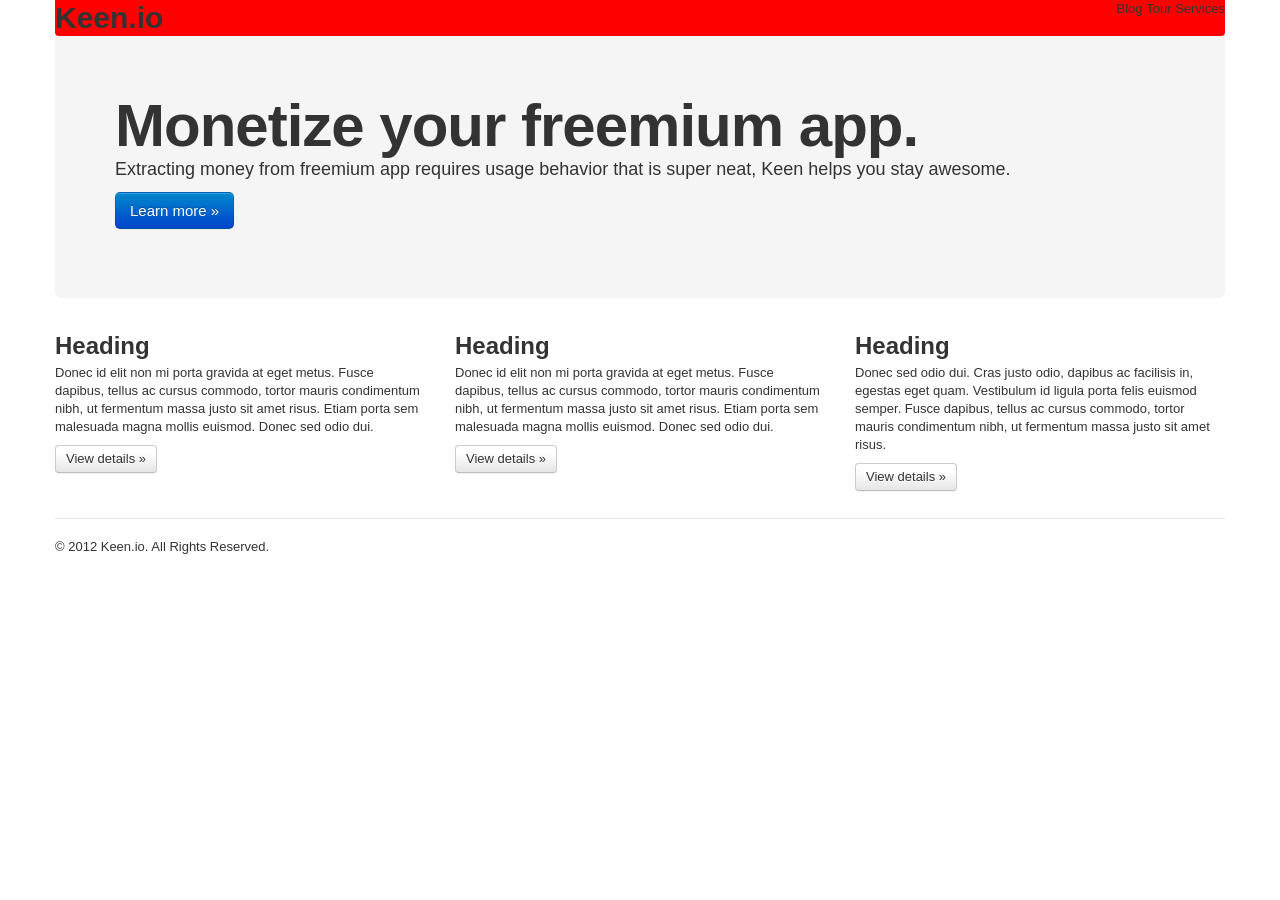
==== index.html @ 23f42e96 "initial" ====
<!DOCTYPE html>
<html lang="en">
  <head>
    <meta charset="utf-8">
    <title>Keen.io</title>
    <meta name="description" content="Keen insights. DATA!">
    <meta name="author" content="Keen Team">

    <!-- Le HTML5 shim, for IE6-8 support of HTML elements -->
    <!--[if lt IE 9]>
      <script src="http://html5shim.googlecode.com/svn/trunk/html5.js"></script>
    <![endif]-->

    <!-- Le styles -->
    <link href="css/bootstrap.css" rel="stylesheet">
    <link href="css/bootstrap-responsive.css" rel="stylesheet">
    <link href="css/style.css" rel="stylesheet">

    <!-- Le fav and touch icons -->
    <link rel="shortcut icon" href="images/favicon.ico">
    <link rel="apple-touch-icon" href="images/apple-touch-icon.png">
    <link rel="apple-touch-icon" sizes="72x72" href="images/apple-touch-icon-72x72.png">
    <link rel="apple-touch-icon" sizes="114x114" href="images/apple-touch-icon-114x114.png">
  </head>

  <body>

   <div class="container">
    <header>
      <nav class="pull-right">
        <ul>
          <li>Blog</li>
          <li>Tour</li>
          <li>Services</li>
        </ul>
      </nav>
      <h1 >Keen.io</h1>

      <div class="clearfix">
    </header>
  </div>

    <div class="container">

      <!-- Main hero unit for a primary marketing message or call to action -->
      <div class="hero-unit">
        <h1>Monetize your freemium app.</h1>
        <p>Extracting money from freemium app requires usage behavior that is super neat, Keen helps you stay awesome.</p>
        <p><a class="btn btn-primary btn-large">Learn more &raquo;</a></p>
      </div>

      <!-- Example row of columns -->
      <div class="row">
        <div class="span4">
          <h2>Heading</h2>
           <p>Donec id elit non mi porta gravida at eget metus. Fusce dapibus, tellus ac cursus commodo, tortor mauris condimentum nibh, ut fermentum massa justo sit amet risus. Etiam porta sem malesuada magna mollis euismod. Donec sed odio dui. </p>
          <p><a class="btn" href="#">View details &raquo;</a></p>
        </div>
        <div class="span4">
          <h2>Heading</h2>
           <p>Donec id elit non mi porta gravida at eget metus. Fusce dapibus, tellus ac cursus commodo, tortor mauris condimentum nibh, ut fermentum massa justo sit amet risus. Etiam porta sem malesuada magna mollis euismod. Donec sed odio dui. </p>
          <p><a class="btn" href="#">View details &raquo;</a></p>
       </div>
        <div class="span4">
          <h2>Heading</h2>
          <p>Donec sed odio dui. Cras justo odio, dapibus ac facilisis in, egestas eget quam. Vestibulum id ligula porta felis euismod semper. Fusce dapibus, tellus ac cursus commodo, tortor mauris condimentum nibh, ut fermentum massa justo sit amet risus.</p>
          <p><a class="btn" href="#">View details &raquo;</a></p>
        </div>
      </div>

      <hr>

      <footer>
        <p>&copy; 2012 Keen.io. All Rights Reserved.</p>
      </footer>

    </div> <!-- /container -->

    <!-- Le javascript
    ================================================== -->
    <!-- Placed at the end of the document so the pages load faster -->
    <script src="../assets/js/jquery.js"></script>
    <script src="../assets/js/bootstrap-transition.js"></script>
    <script src="../assets/js/bootstrap-alert.js"></script>
    <script src="../assets/js/bootstrap-modal.js"></script>
    <script src="../assets/js/bootstrap-dropdown.js"></script>
    <script src="../assets/js/bootstrap-scrollspy.js"></script>
    <script src="../assets/js/bootstrap-tab.js"></script>
    <script src="../assets/js/bootstrap-tooltip.js"></script>
    <script src="../assets/js/bootstrap-popover.js"></script>
    <script src="../assets/js/bootstrap-button.js"></script>
    <script src="../assets/js/bootstrap-collapse.js"></script>
    <script src="../assets/js/bootstrap-carousel.js"></script>
    <script src="../assets/js/bootstrap-typeahead.js"></script>

  </body>
</html>
---- css/style.css ----
header {
  background:red;
  -webkit-border-radius: 0 0 4px 4px;
     -moz-border-radius: 0 0 4px 4px;
          border-radius: 0 0 4px 4px;
}

header ul li {
  display:inline;
  list-style-type:none;
}
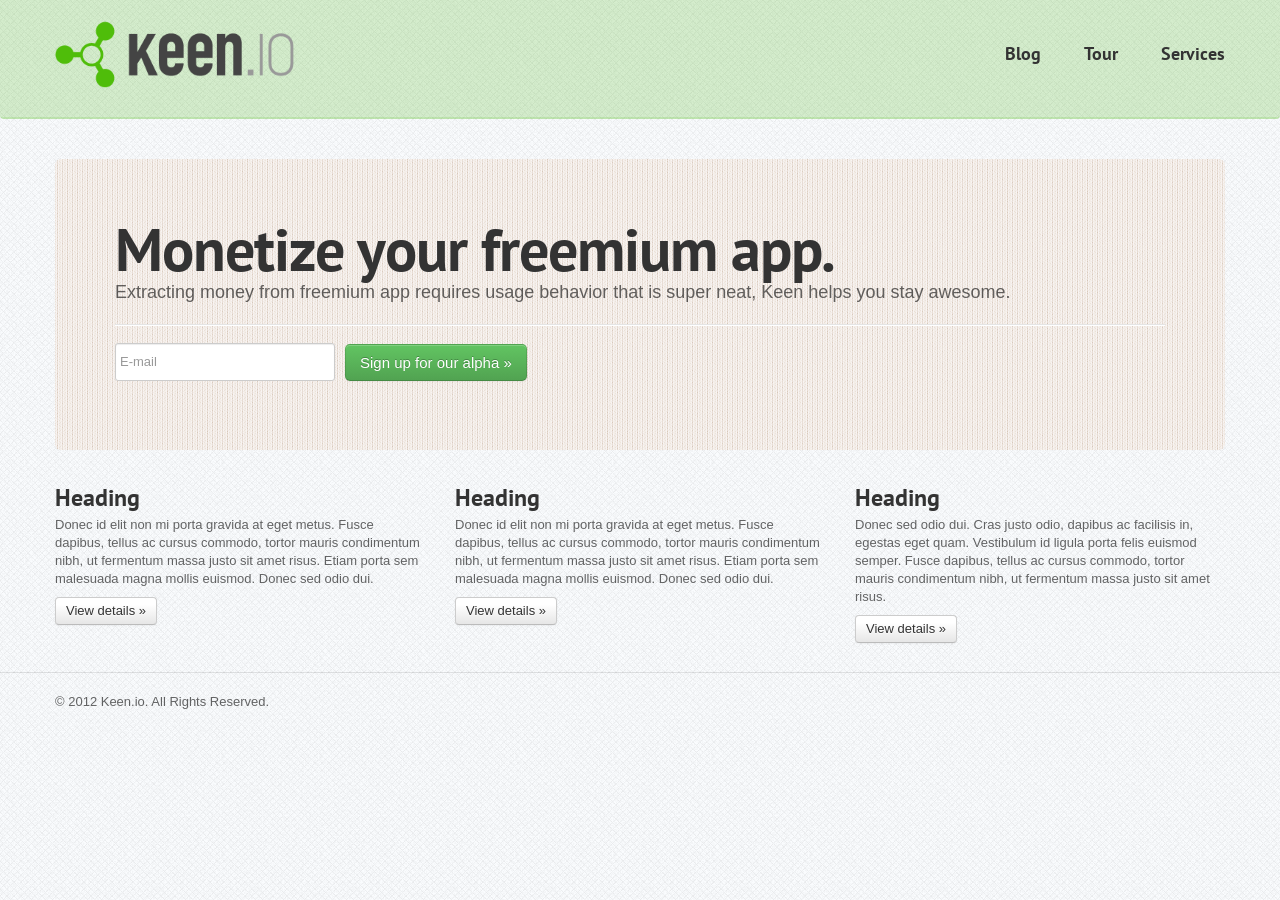
==== commit 64c673c3: "you got wood" ====
--- a/index.html
+++ b/index.html
@@ -14,6 +14,7 @@
     <!-- Le styles -->
     <link href="css/bootstrap.css" rel="stylesheet">
     <link href="css/bootstrap-responsive.css" rel="stylesheet">
+    <link href='http://fonts.googleapis.com/css?family=PT+Sans:400,700' rel='stylesheet' type='text/css'>
     <link href="css/style.css" rel="stylesheet">
 
     <!-- Le fav and touch icons -->
@@ -24,21 +25,20 @@
   </head>
 
   <body>
+   
+    <header>
+      <div class="container">
+        <nav class="pull-right">
+          <ul>
+            <li><a href="#">Blog</a></li>
+            <li><a href="#">Tour</a></li>
+            <li><a href="#">Services</a></li>
+          </ul>
+        </nav>
+       <img src="img/keen_logo.png" alt="Keen.io">
 
-   <div class="container">
-    <header>
-      <nav class="pull-right">
-        <ul>
-          <li>Blog</li>
-          <li>Tour</li>
-          <li>Services</li>
-        </ul>
-      </nav>
-      <h1 >Keen.io</h1>
-
-      <div class="clearfix">
+      </div>
     </header>
-  </div>
 
     <div class="container">
 
@@ -46,7 +46,11 @@
       <div class="hero-unit">
         <h1>Monetize your freemium app.</h1>
         <p>Extracting money from freemium app requires usage behavior that is super neat, Keen helps you stay awesome.</p>
-        <p><a class="btn btn-primary btn-large">Learn more &raquo;</a></p>
+        
+        <hr />
+        <p>
+          <input type="text" placeholder="E-mail" /><a class="btn btn-success btn-large">Sign up for our alpha &raquo;</a>
+        </p>
       </div>
 
       <!-- Example row of columns -->
@@ -67,14 +71,14 @@
           <p><a class="btn" href="#">View details &raquo;</a></p>
         </div>
       </div>
-
-      <hr>
-
-      <footer>
+    <!-- /container -->
+    </div> 
+    
+    <footer>
+      <div class="container">
         <p>&copy; 2012 Keen.io. All Rights Reserved.</p>
-      </footer>
-
-    </div> <!-- /container -->
+      </div>
+    </footer>
 
     <!-- Le javascript
     ================================================== -->
--- a/css/style.css
+++ b/css/style.css
@@ -1,5 +1,12 @@
+body {
+  font-family: 'PT Sans', sans-serif;
+  background: url("../img/background.png") repeat;
+}
+
 header {
-  background:red;
+  background:rgba(67,180,12,.2);
+  border-bottom:2px solid rgba(67,180,12,.15);
+  padding:20px;
   -webkit-border-radius: 0 0 4px 4px;
      -moz-border-radius: 0 0 4px 4px;
           border-radius: 0 0 4px 4px;
@@ -8,4 +15,44 @@
 header ul li {
   display:inline;
   list-style-type:none;
+  line-height:68px;
+  margin-left:40px;
+  font-size:18px;
+  font-weight:bold;
+}
+
+header ul li a {
+  color:#333;
+}
+
+header ul li a:hover {
+  border-bottom:2px solid;
+  text-decoration:none;
+  opacity:.6;
+  color:#333;
+}
+
+header img {
+  width:240px;
+}
+
+.hero-unit input {
+  height:28px;
+  margin: -3px 10px 0   0;
+}
+
+.hero-unit {
+  margin-top:40px;
+  background: url("../img/hero.png") repeat;
+}
+
+footer {
+  margin-top:20px;
+  padding-top:20px;
+  border-top:1px solid rgba(0,0,0,.1);
+  
+}
+
+p {
+  color:rgba(0,0,0,.6);
 }
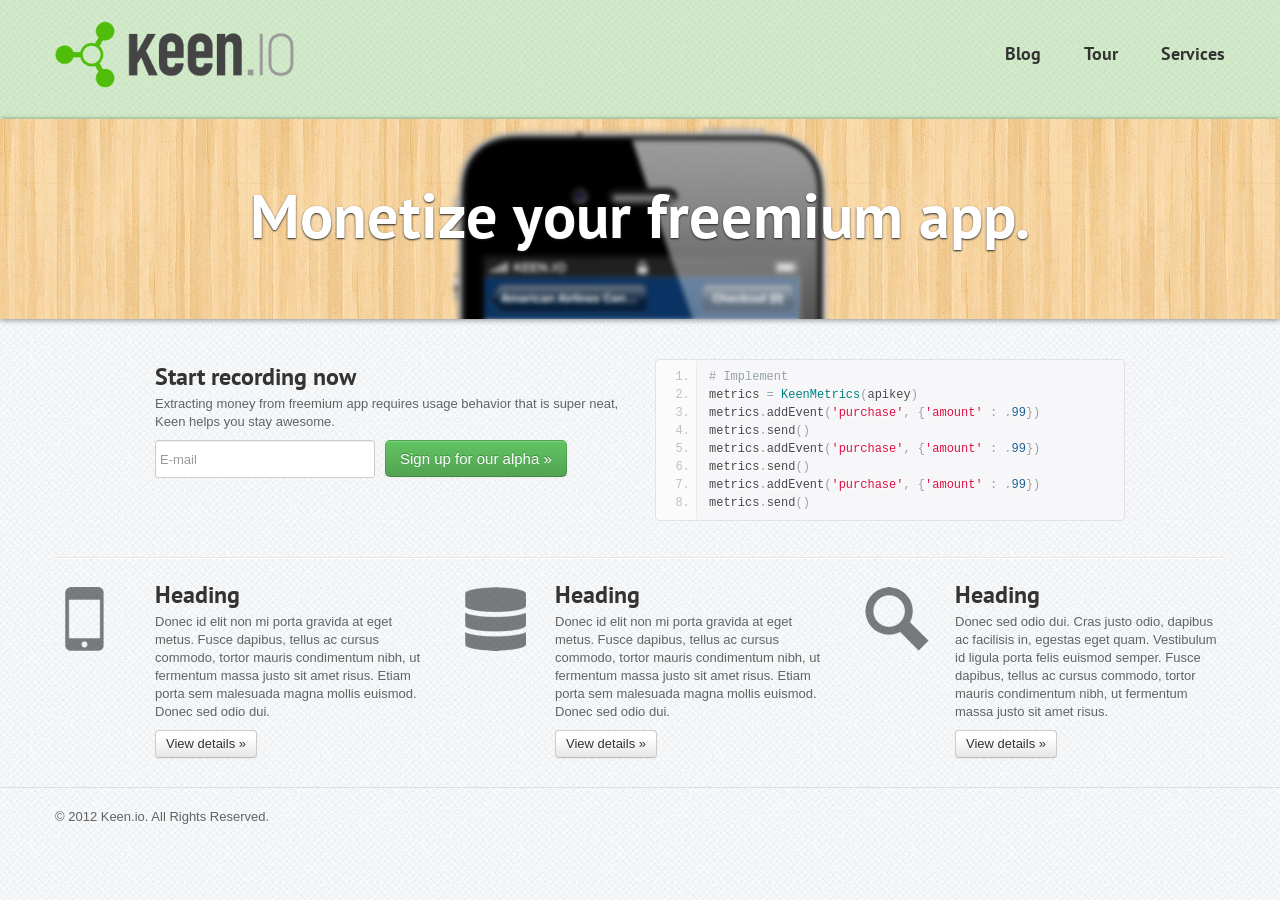
==== commit 730324af: "new update" ====
--- a/index.html
+++ b/index.html
@@ -10,10 +10,12 @@
     <!--[if lt IE 9]>
       <script src="http://html5shim.googlecode.com/svn/trunk/html5.js"></script>
     <![endif]-->
+    
 
     <!-- Le styles -->
     <link href="css/bootstrap.css" rel="stylesheet">
     <link href="css/bootstrap-responsive.css" rel="stylesheet">
+    <link href="js/google-code-prettify/prettify.css" rel="stylesheet">
     <link href='http://fonts.googleapis.com/css?family=PT+Sans:400,700' rel='stylesheet' type='text/css'>
     <link href="css/style.css" rel="stylesheet">
 
@@ -24,7 +26,7 @@
     <link rel="apple-touch-icon" sizes="114x114" href="images/apple-touch-icon-114x114.png">
   </head>
 
-  <body>
+  <body onload="prettyPrint()">
    
     <header>
       <div class="container">
@@ -40,32 +42,61 @@
       </div>
     </header>
 
-    <div class="container">
+    <div class="hero">
+      <div class="container">
 
       <!-- Main hero unit for a primary marketing message or call to action -->
-      <div class="hero-unit">
-        <h1>Monetize your freemium app.</h1>
-        <p>Extracting money from freemium app requires usage behavior that is super neat, Keen helps you stay awesome.</p>
-        
-        <hr />
-        <p>
-          <input type="text" placeholder="E-mail" /><a class="btn btn-success btn-large">Sign up for our alpha &raquo;</a>
-        </p>
+        <div class="row">
+          <div class="span12">
+            <h1>Monetize your freemium app.</h1>  
+          </div>
+        </div>
       </div>
+    </div>
+    
+    <div class="container">
+        <div class="row">
+          <div class="span5 offset1 cta">
+            <h2>Start recording now</h2>
+            <p>Extracting money from freemium app requires usage behavior that is super neat, Keen helps you stay awesome.</p>  
+            <p>
+              <input type="text" placeholder="E-mail" /><a class="btn btn-success btn-large">Sign up for our alpha &raquo;</a>
+            </p>
+          </div>
+          <div class="span5">
+            
+            <pre class="prettyprint linenums lang-py"># Implement
+metrics = KeenMetrics(apikey)
+metrics.addEvent('purchase', {'amount' : .99})
+metrics.send()
+metrics.addEvent('purchase', {'amount' : .99})
+metrics.send()
+metrics.addEvent('purchase', {'amount' : .99})
+metrics.send()</pre>
+          </div>
 
+        </div>
+      
+      <hr />
+      
       <!-- Example row of columns -->
-      <div class="row">
-        <div class="span4">
+      <div class="row supplement">
+        <div class="span1"><img src="img/phone.png"></div>
+        <div class="span3">
           <h2>Heading</h2>
            <p>Donec id elit non mi porta gravida at eget metus. Fusce dapibus, tellus ac cursus commodo, tortor mauris condimentum nibh, ut fermentum massa justo sit amet risus. Etiam porta sem malesuada magna mollis euismod. Donec sed odio dui. </p>
           <p><a class="btn" href="#">View details &raquo;</a></p>
         </div>
-        <div class="span4">
+        
+        <div class="span1"><img src="img/database.png"></div>
+        <div class="span3">
           <h2>Heading</h2>
            <p>Donec id elit non mi porta gravida at eget metus. Fusce dapibus, tellus ac cursus commodo, tortor mauris condimentum nibh, ut fermentum massa justo sit amet risus. Etiam porta sem malesuada magna mollis euismod. Donec sed odio dui. </p>
           <p><a class="btn" href="#">View details &raquo;</a></p>
        </div>
-        <div class="span4">
+        
+        <div class="span1"><img src="img/search.png"></div>
+        <div class="span3">
           <h2>Heading</h2>
           <p>Donec sed odio dui. Cras justo odio, dapibus ac facilisis in, egestas eget quam. Vestibulum id ligula porta felis euismod semper. Fusce dapibus, tellus ac cursus commodo, tortor mauris condimentum nibh, ut fermentum massa justo sit amet risus.</p>
           <p><a class="btn" href="#">View details &raquo;</a></p>
@@ -83,19 +114,11 @@
     <!-- Le javascript
     ================================================== -->
     <!-- Placed at the end of the document so the pages load faster -->
-    <script src="../assets/js/jquery.js"></script>
-    <script src="../assets/js/bootstrap-transition.js"></script>
-    <script src="../assets/js/bootstrap-alert.js"></script>
-    <script src="../assets/js/bootstrap-modal.js"></script>
-    <script src="../assets/js/bootstrap-dropdown.js"></script>
-    <script src="../assets/js/bootstrap-scrollspy.js"></script>
-    <script src="../assets/js/bootstrap-tab.js"></script>
-    <script src="../assets/js/bootstrap-tooltip.js"></script>
-    <script src="../assets/js/bootstrap-popover.js"></script>
-    <script src="../assets/js/bootstrap-button.js"></script>
-    <script src="../assets/js/bootstrap-collapse.js"></script>
-    <script src="../assets/js/bootstrap-carousel.js"></script>
-    <script src="../assets/js/bootstrap-typeahead.js"></script>
+    <!-- Grab Google CDN's jQuery, with a protocol relative URL; fall back to local if offline -->
+      <script src="//ajax.googleapis.com/ajax/libs/jquery/1.7.1/jquery.min.js"></script>
+      <script>window.jQuery || document.write('<script src="js/jquery.js"><\/script>')</script>
+    <script src="js/google-code-prettify/prettify.js"></script>
+
 
   </body>
 </html>
--- a/js/google-code-prettify/prettify.css
+++ b/js/google-code-prettify/prettify.css
@@ -0,0 +1,30 @@
+.com { color: #93a1a1; }
+.lit { color: #195f91; }
+.pun, .opn, .clo { color: #93a1a1; }
+.fun { color: #dc322f; }
+.str, .atv { color: #D14; }
+.kwd, .linenums .tag { color: #1e347b; }
+.typ, .atn, .dec, .var { color: teal; }
+.pln { color: #48484c; }
+
+.prettyprint {
+  padding: 8px;
+  background-color: #f7f7f9;
+  border: 1px solid #e1e1e8;
+}
+.prettyprint.linenums {
+  -webkit-box-shadow: inset 40px 0 0 #fbfbfc, inset 41px 0 0 #ececf0;
+     -moz-box-shadow: inset 40px 0 0 #fbfbfc, inset 41px 0 0 #ececf0;
+          box-shadow: inset 40px 0 0 #fbfbfc, inset 41px 0 0 #ececf0;
+}
+
+/* Specify class=linenums on a pre to get line numbering */
+ol.linenums {
+  margin: 0 0 0 33px; /* IE indents via margin-left */
+} 
+ol.linenums li {
+  padding-left: 12px;
+  color: #bebec5;
+  line-height: 18px;
+  text-shadow: 0 1px 0 #fff;
+}
--- a/css/style.css
+++ b/css/style.css
@@ -36,14 +36,9 @@
   width:240px;
 }
 
-.hero-unit input {
+.cta input {
   height:28px;
   margin: -3px 10px 0   0;
-}
-
-.hero-unit {
-  margin-top:40px;
-  background: url("../img/hero.png") repeat;
 }
 
 footer {
@@ -55,4 +50,30 @@
 
 p {
   color:rgba(0,0,0,.6);
+}
+
+.hero {
+  background: url("../img/wood_pattern.png") repeat;
+  box-shadow: 0 1px 6px #888;
+  margin-bottom:40px;
+}
+
+.hero .container {
+  background: url("../img/iphone.png") no-repeat;
+  background-position: top center;
+  min-height:200px;
+  
+}
+.hero h1 {
+  text-align:center;
+  margin-top:60px;
+  color:#fff;
+  text-shadow: 0 1px 2px #222;
+  font-size:62px;
+  line-height:72px;
+}
+
+.supplement img {
+  margin:10px;
+  opacity:.5;
 }
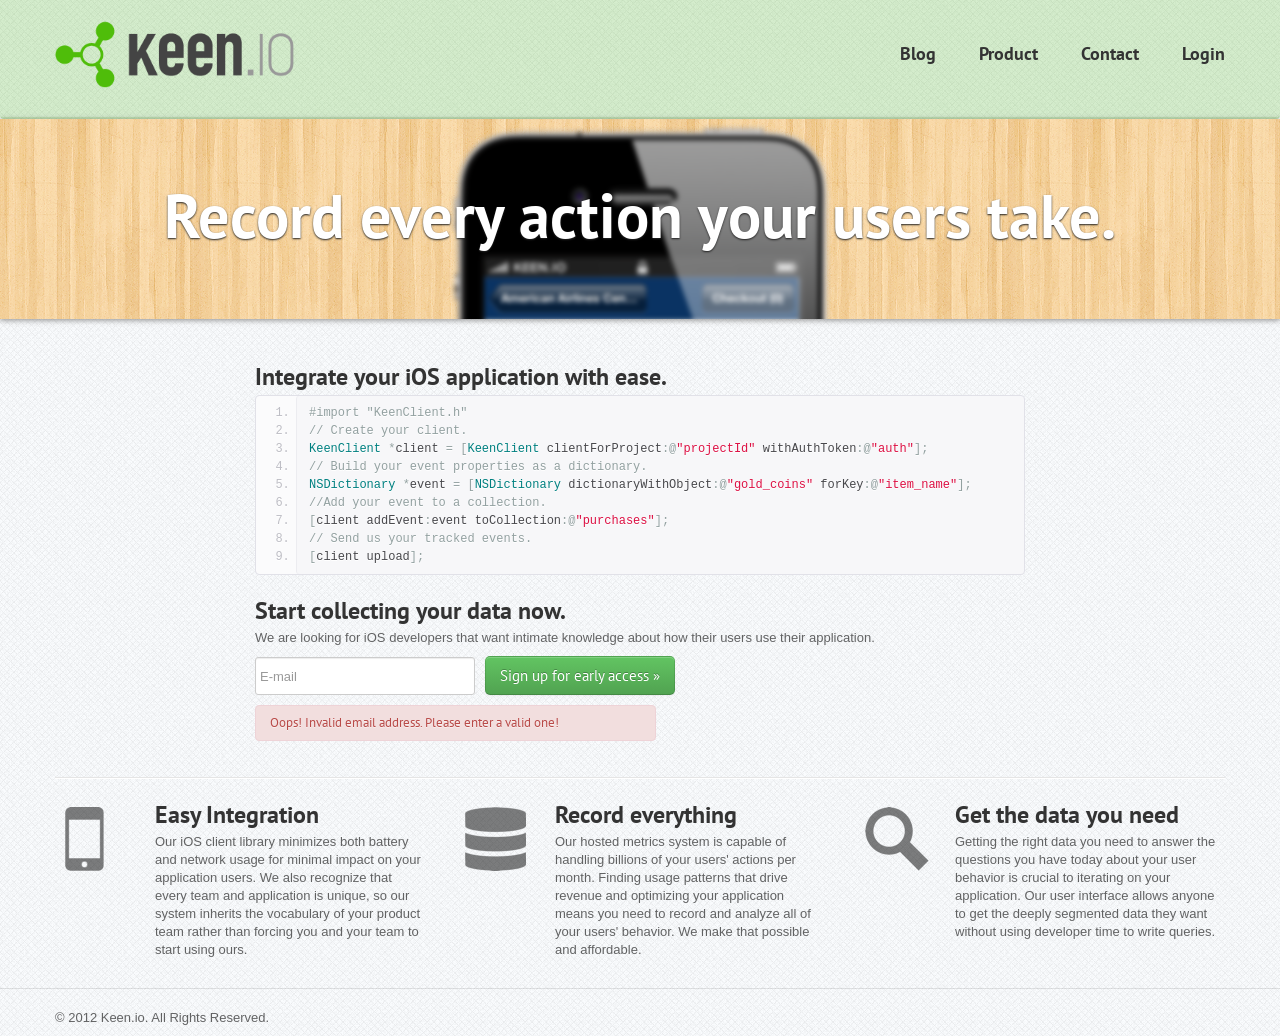
==== commit d7cae0e5: "Updated" ====
--- a/index.html
+++ b/index.html
@@ -1,124 +1,131 @@
 <!DOCTYPE html>
 <html lang="en">
-  <head>
-    <meta charset="utf-8">
-    <title>Keen.io</title>
-    <meta name="description" content="Keen insights. DATA!">
-    <meta name="author" content="Keen Team">
+    <head>
+        <meta charset="utf-8">
+        <title>keen.io - record everything</title>
+        <meta name="description" content="mobile metrics analytics social gaming keen">
+        <meta name="author" content="Keen Labs, Inc.">
 
-    <!-- Le HTML5 shim, for IE6-8 support of HTML elements -->
-    <!--[if lt IE 9]>
-      <script src="http://html5shim.googlecode.com/svn/trunk/html5.js"></script>
-    <![endif]-->
+        <!-- Le HTML5 shim, for IE6-8 support of HTML elements -->
+        <!--[if lt IE 9]>
+        <script src="http://html5shim.googlecode.com/svn/trunk/html5.js"></script>
+        <![endif]-->
+
+        <!-- Le styles -->
+        <link href="css/bootstrap.css" rel="stylesheet">
+        <link href="css/bootstrap-responsive.css" rel="stylesheet">
+        <link href='http://fonts.googleapis.com/css?family=PT+Sans:400,700' rel='stylesheet' type='text/css'>
+        <link href="css/site-style.css" rel="stylesheet">
+        <link href="js/google-code-prettify/prettify.css" rel="stylesheet">
+
+        <!-- Le fav and touch icons -->
+        <link rel="shortcut icon" href="/static/images/favicon.ico">
+        <link rel="apple-touch-icon" href="/static/images/apple-touch-icon.png">
+        <link rel="apple-touch-icon" sizes="72x72" href="/static/images/apple-touch-icon-72x72.png">
+        <link rel="apple-touch-icon" sizes="114x114" href="/static/images/apple-touch-icon-114x114.png">
+    </head>
+
+    <body onload="prettyPrint()">
+
+        <header>
+            <div class="container">
+                <nav class="pull-right">
+                    <ul>
+                        <li><a href="http://blog.keen.io">Blog</a></li>
+                        <li><a href="/static/pdf/Keen_Product_Overview.pdf">Product</a></li>
+                        <!-- li><a href="#">Services</a></li -->
+                        <li><a href="mailto:team@keen.io">Contact</a></li>
+                        <li><a href="{{ url_for('.show_login') }}">Login</a></li>
+                    </ul>
+                </nav>
+                <img src="img/keen_logo.png" alt="Keen.io">
+            </div>
+        </header>
+
+        <div class="hero">
+            <div class="container">
+                <!-- Main hero unit for a primary marketing message or call to action -->
+                <div class="row">
+                    <div class="span12">
+                      <h1>Record every action your users take.</h1>
+                    </div>
+                </div>
+            </div>
+        </div>
     
+        <div class="container">
+            <div class="row">
+                <div class="span8 offset2">
+                    <h2>Integrate your iOS application with ease.</h2>
+                    <pre class="prettyprint linenums lang-cpp">
+#import "KeenClient.h"
+// Create your client.
+KeenClient *client = [KeenClient clientForProject:@"projectId" withAuthToken:@"auth"];
+// Build your event properties as a dictionary.
+NSDictionary *event = [NSDictionary dictionaryWithObject:@"gold_coins" forKey:@"item_name"];
+//Add your event to a collection.
+[client addEvent:event toCollection:@"purchases"];
+// Send us your tracked events.
+[client upload];</pre>
+                </div>
+            </div>
+            <div class="row">
+                <div class="span8 offset2 cta">
+                    <h2>Start collecting your data now.</h2>
+                    <p>We are looking for iOS developers that want intimate knowledge about how their users use their application.</p>
+                    <form action="/signup" method=post id="signup_form">
+                        <input type="text" placeholder="E-mail" id="email" name="email"/><a class="btn btn-success btn-large" onclick="$('#signup_form').submit()">Sign up for early access &raquo;</a>
+                        <div class="alert alert-error" style="margin-top:10px; width:350px;">Oops!  Invalid email address.  Please enter a valid one!</div>
+                    </form>
+                </div>
+            </div>
 
-    <!-- Le styles -->
-    <link href="css/bootstrap.css" rel="stylesheet">
-    <link href="css/bootstrap-responsive.css" rel="stylesheet">
-    <link href="js/google-code-prettify/prettify.css" rel="stylesheet">
-    <link href='http://fonts.googleapis.com/css?family=PT+Sans:400,700' rel='stylesheet' type='text/css'>
-    <link href="css/style.css" rel="stylesheet">
+            <hr />
 
-    <!-- Le fav and touch icons -->
-    <link rel="shortcut icon" href="images/favicon.ico">
-    <link rel="apple-touch-icon" href="images/apple-touch-icon.png">
-    <link rel="apple-touch-icon" sizes="72x72" href="images/apple-touch-icon-72x72.png">
-    <link rel="apple-touch-icon" sizes="114x114" href="images/apple-touch-icon-114x114.png">
-  </head>
+            <!-- Example row of columns -->
+            <div class="row supplement">
+                <div class="span1"><img src="img/phone.png"></div>
+                <div class="span3">
+                    <h2>Easy Integration</h2>
+                    <p>Our iOS client library minimizes both battery and network usage for minimal impact on your
+                        application users.  We also recognize that every team and application is unique, so our system
+                        inherits the vocabulary of your product team rather than forcing you and your team to start
+                        using ours.  </p>
+                    <p><!--a class="btn" href="#">View details &raquo;</a--></p>
+                </div>
+                <div class="span1"><img src="img/database.png"></div>
+                <div class="span3">
+                    <h2>Record everything</h2>
+                    <p>Our hosted metrics system is capable of handling billions of your users' actions per month.
+                        Finding usage patterns that drive revenue and optimizing your
+                        application means you need to record and analyze all of your users' behavior.
+                        We make that possible and affordable.</p>
+                    <p><!--a class="btn" href="#">View details &raquo;</a--></p>
+                </div>
+                <div class="span1"><img src="img/search.png"></div>
+                <div class="span3">
+                    <h2>Get the data you need</h2>
+                    <p>Getting the right data you need to answer the questions you have today about your user
+                        behavior is crucial to iterating on your application.  Our user interface allows anyone to get
+                        the deeply segmented data they want without using developer time to write queries.</p>
+                    <p><!--a class="btn" href="#">View details &raquo;</a--></p>
+                </div>
+            </div>
+            <!-- /container -->
+        </div>
+    
+        <footer>
+            <div class="container">
+                <p>&copy; 2012 Keen.io. All Rights Reserved.</p>
+            </div>
+        </footer>
 
-  <body onload="prettyPrint()">
-   
-    <header>
-      <div class="container">
-        <nav class="pull-right">
-          <ul>
-            <li><a href="#">Blog</a></li>
-            <li><a href="#">Tour</a></li>
-            <li><a href="#">Services</a></li>
-          </ul>
-        </nav>
-       <img src="img/keen_logo.png" alt="Keen.io">
-
-      </div>
-    </header>
-
-    <div class="hero">
-      <div class="container">
-
-      <!-- Main hero unit for a primary marketing message or call to action -->
-        <div class="row">
-          <div class="span12">
-            <h1>Monetize your freemium app.</h1>  
-          </div>
-        </div>
-      </div>
-    </div>
-    
-    <div class="container">
-        <div class="row">
-          <div class="span5 offset1 cta">
-            <h2>Start recording now</h2>
-            <p>Extracting money from freemium app requires usage behavior that is super neat, Keen helps you stay awesome.</p>  
-            <p>
-              <input type="text" placeholder="E-mail" /><a class="btn btn-success btn-large">Sign up for our alpha &raquo;</a>
-            </p>
-          </div>
-          <div class="span5">
-            
-            <pre class="prettyprint linenums lang-py"># Implement
-metrics = KeenMetrics(apikey)
-metrics.addEvent('purchase', {'amount' : .99})
-metrics.send()
-metrics.addEvent('purchase', {'amount' : .99})
-metrics.send()
-metrics.addEvent('purchase', {'amount' : .99})
-metrics.send()</pre>
-          </div>
-
-        </div>
-      
-      <hr />
-      
-      <!-- Example row of columns -->
-      <div class="row supplement">
-        <div class="span1"><img src="img/phone.png"></div>
-        <div class="span3">
-          <h2>Heading</h2>
-           <p>Donec id elit non mi porta gravida at eget metus. Fusce dapibus, tellus ac cursus commodo, tortor mauris condimentum nibh, ut fermentum massa justo sit amet risus. Etiam porta sem malesuada magna mollis euismod. Donec sed odio dui. </p>
-          <p><a class="btn" href="#">View details &raquo;</a></p>
-        </div>
-        
-        <div class="span1"><img src="img/database.png"></div>
-        <div class="span3">
-          <h2>Heading</h2>
-           <p>Donec id elit non mi porta gravida at eget metus. Fusce dapibus, tellus ac cursus commodo, tortor mauris condimentum nibh, ut fermentum massa justo sit amet risus. Etiam porta sem malesuada magna mollis euismod. Donec sed odio dui. </p>
-          <p><a class="btn" href="#">View details &raquo;</a></p>
-       </div>
-        
-        <div class="span1"><img src="img/search.png"></div>
-        <div class="span3">
-          <h2>Heading</h2>
-          <p>Donec sed odio dui. Cras justo odio, dapibus ac facilisis in, egestas eget quam. Vestibulum id ligula porta felis euismod semper. Fusce dapibus, tellus ac cursus commodo, tortor mauris condimentum nibh, ut fermentum massa justo sit amet risus.</p>
-          <p><a class="btn" href="#">View details &raquo;</a></p>
-        </div>
-      </div>
-    <!-- /container -->
-    </div> 
-    
-    <footer>
-      <div class="container">
-        <p>&copy; 2012 Keen.io. All Rights Reserved.</p>
-      </div>
-    </footer>
-
-    <!-- Le javascript
-    ================================================== -->
-    <!-- Placed at the end of the document so the pages load faster -->
-    <!-- Grab Google CDN's jQuery, with a protocol relative URL; fall back to local if offline -->
-      <script src="//ajax.googleapis.com/ajax/libs/jquery/1.7.1/jquery.min.js"></script>
-      <script>window.jQuery || document.write('<script src="js/jquery.js"><\/script>')</script>
-    <script src="js/google-code-prettify/prettify.js"></script>
-
-
-  </body>
+        <!-- Le javascript
+        ================================================== -->
+        <!-- Placed at the end of the document so the pages load faster -->
+        <!-- Grab Google CDN's jQuery, with a protocol relative URL; fall back to local if offline -->
+          <script src="//ajax.googleapis.com/ajax/libs/jquery/1.7.1/jquery.min.js"></script>
+          <script>window.jQuery || document.write('<script src="../static/js/jquery.js"><\/script>')</script>
+        <script src="js/google-code-prettify/prettify.js"></script>
+    </body>
 </html>
--- a/css/site-style.css
+++ b/css/site-style.css
@@ -0,0 +1,79 @@
+body {
+  font-family: 'PT Sans', sans-serif;
+  background: url("../img/background.png") repeat;
+}
+
+header {
+  background:rgba(67,180,12,.2);
+  border-bottom:2px solid rgba(67,180,12,.15);
+  padding:20px;
+  -webkit-border-radius: 0 0 4px 4px;
+     -moz-border-radius: 0 0 4px 4px;
+          border-radius: 0 0 4px 4px;
+}
+
+header ul li {
+  display:inline;
+  list-style-type:none;
+  line-height:68px;
+  margin-left:40px;
+  font-size:18px;
+  font-weight:bold;
+}
+
+header ul li a {
+  color:#333;
+}
+
+header ul li a:hover {
+  border-bottom:2px solid;
+  text-decoration:none;
+  opacity:.6;
+  color:#333;
+}
+
+header img {
+  width:240px;
+}
+
+.cta input {
+  height:28px;
+  margin: -3px 10px 0   0;
+}
+
+footer {
+  margin-top:20px;
+  padding-top:20px;
+  border-top:1px solid rgba(0,0,0,.1);
+  
+}
+
+p {
+  color:rgba(0,0,0,.6);
+}
+
+.hero {
+  background: url("../img/wood_pattern.png") repeat;
+  box-shadow: 0 1px 6px #888;
+  margin-bottom:40px;
+}
+
+.hero .container {
+  background: url("../img/iphone.png") no-repeat;
+  background-position: top center;
+  min-height:200px;
+  
+}
+.hero h1 {
+  text-align:center;
+  margin-top:60px;
+  color:#fff;
+  text-shadow: 0 1px 2px #222;
+  font-size:62px;
+  line-height:72px;
+}
+
+.supplement img {
+  margin:10px;
+  opacity:.5;
+}
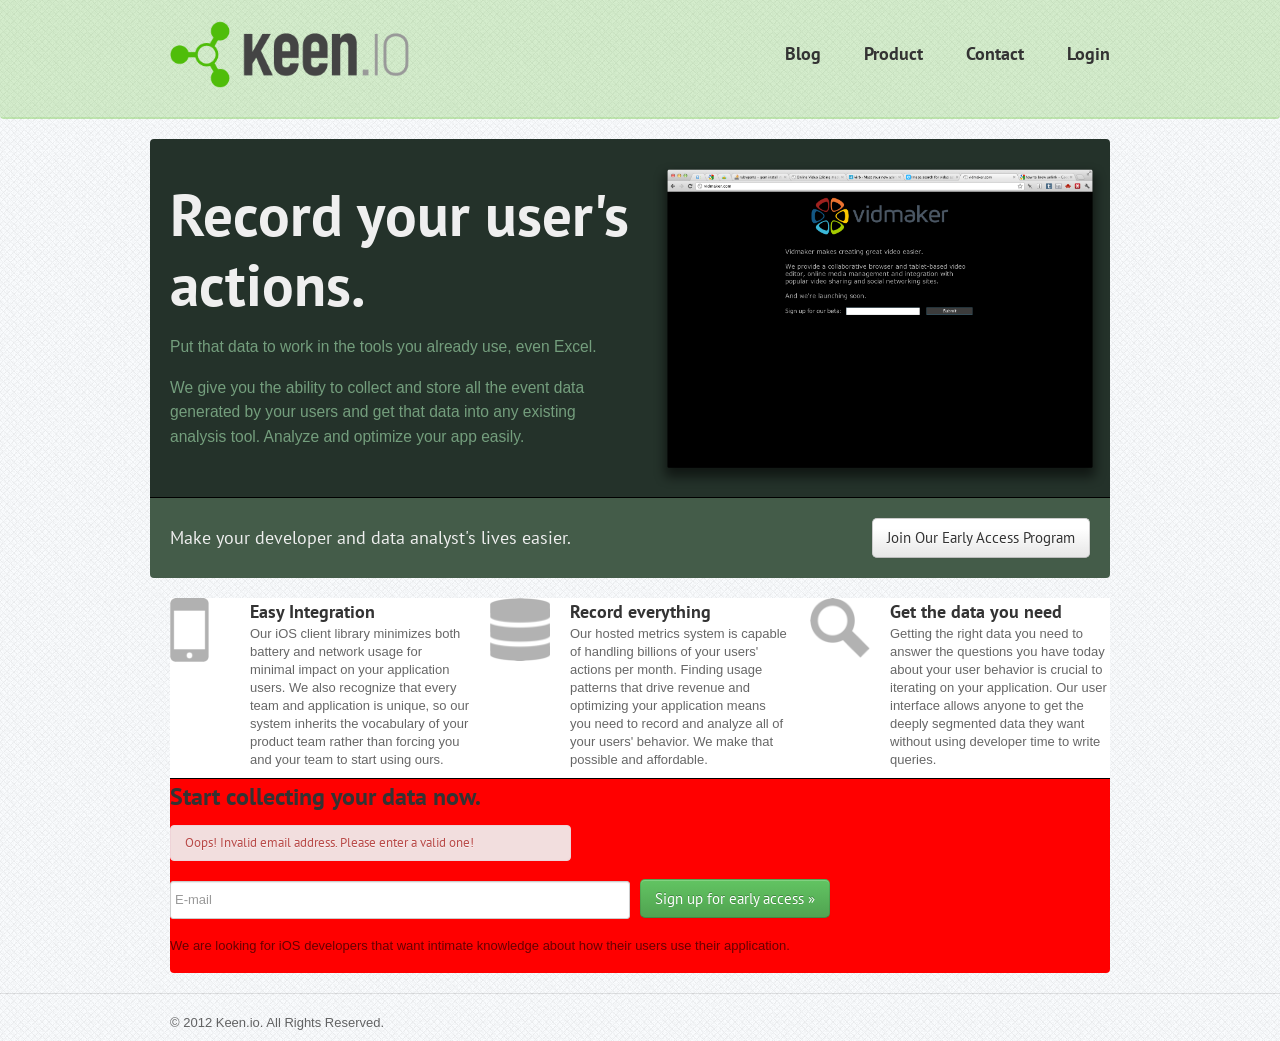
==== commit bb8f5353: "top bar almost there" ====
--- a/index.html
+++ b/index.html
@@ -13,7 +13,6 @@
 
         <!-- Le styles -->
         <link href="css/bootstrap.css" rel="stylesheet">
-        <link href="css/bootstrap-responsive.css" rel="stylesheet">
         <link href='http://fonts.googleapis.com/css?family=PT+Sans:400,700' rel='stylesheet' type='text/css'>
         <link href="css/site-style.css" rel="stylesheet">
         <link href="js/google-code-prettify/prettify.css" rel="stylesheet">
@@ -41,76 +40,74 @@
                 <img src="img/keen_logo.png" alt="Keen.io">
             </div>
         </header>
-
-        <div class="hero">
             <div class="container">
                 <!-- Main hero unit for a primary marketing message or call to action -->
-                <div class="row">
-                    <div class="span12">
-                      <h1>Record every action your users take.</h1>
+                <div class="row pitch">
+                    <div class="span6">
+                      <h1>Record your user's actions.</h1>
+                      <p>Put that data to work in the tools you already use, even Excel.</p>
+                      <p>We give you the ability to collect and store all the event data generated by your users and get that data into any existing analysis tool. Analyze and optimize your app easily.</p>
                     </div>
+                    <div class="span6">
+                      <img src="img/screenshot.png" alt="Hero">
+                    </div>
+                  
+ 
                 </div>
+                <div class="row early">
+                   <div class="span12">
+                     <h3 class="pull-left">Make your developer and data analyst's lives easier.</h3>
+                     <a href="#cta" class="pull-right btn btn-large">Join Our Early Access Program</a>
+                   </div>
+                 </div>
             </div>
-        </div>
-    
-        <div class="container">
-            <div class="row">
-                <div class="span8 offset2">
-                    <h2>Integrate your iOS application with ease.</h2>
-                    <pre class="prettyprint linenums lang-cpp">
-#import "KeenClient.h"
-// Create your client.
-KeenClient *client = [KeenClient clientForProject:@"projectId" withAuthToken:@"auth"];
-// Build your event properties as a dictionary.
-NSDictionary *event = [NSDictionary dictionaryWithObject:@"gold_coins" forKey:@"item_name"];
-//Add your event to a collection.
-[client addEvent:event toCollection:@"purchases"];
-// Send us your tracked events.
-[client upload];</pre>
-                </div>
-            </div>
-            <div class="row">
-                <div class="span8 offset2 cta">
+
+        <div class="container supplement">
+            
+
+              <div class="row features">
+                  <div class="span1"><img src="img/phone.png"></div>
+                  <div class="span3">
+                      <h3>Easy Integration</h3>
+                      <p>Our iOS client library minimizes both battery and network usage for minimal impact on your
+                          application users.  We also recognize that every team and application is unique, so our system
+                          inherits the vocabulary of your product team rather than forcing you and your team to start
+                          using ours.  </p>
+                      <p><!--a class="btn" href="#">View details &raquo;</a--></p>
+                  </div>
+                  <div class="span1"><img src="img/database.png"></div>
+                  <div class="span3">
+                      <h3>Record everything</h3>
+                      <p>Our hosted metrics system is capable of handling billions of your users' actions per month.
+                          Finding usage patterns that drive revenue and optimizing your
+                          application means you need to record and analyze all of your users' behavior.
+                          We make that possible and affordable.</p>
+                      <p><!--a class="btn" href="#">View details &raquo;</a--></p>
+                  </div>
+                  <div class="span1"><img src="img/search.png"></div>
+                  <div class="span3">
+                      <h3>Get the data you need</h3>
+                      <p>Getting the right data you need to answer the questions you have today about your user
+                          behavior is crucial to iterating on your application.  Our user interface allows anyone to get
+                          the deeply segmented data they want without using developer time to write queries.</p>
+                      <p><!--a class="btn" href="#">View details &raquo;</a--></p>
+                  </div>
+              </div>
+              
+              <div class="row">
+                <div class="span12 cta">
                     <h2>Start collecting your data now.</h2>
-                    <p>We are looking for iOS developers that want intimate knowledge about how their users use their application.</p>
+                    
                     <form action="/signup" method=post id="signup_form">
-                        <input type="text" placeholder="E-mail" id="email" name="email"/><a class="btn btn-success btn-large" onclick="$('#signup_form').submit()">Sign up for early access &raquo;</a>
                         <div class="alert alert-error" style="margin-top:10px; width:350px;">Oops!  Invalid email address.  Please enter a valid one!</div>
+                        <input type="text" placeholder="E-mail" id="email" class="span6" name="email"/><a class="btn btn-success btn-large" onclick="$('#signup_form').submit()">Sign up for early access &raquo;</a>
+                        <br>
+                        <br>
+                        <p>We are looking for iOS developers that want intimate knowledge about how their users use their application.</p>
                     </form>
                 </div>
             </div>
 
-            <hr />
-
-            <!-- Example row of columns -->
-            <div class="row supplement">
-                <div class="span1"><img src="img/phone.png"></div>
-                <div class="span3">
-                    <h2>Easy Integration</h2>
-                    <p>Our iOS client library minimizes both battery and network usage for minimal impact on your
-                        application users.  We also recognize that every team and application is unique, so our system
-                        inherits the vocabulary of your product team rather than forcing you and your team to start
-                        using ours.  </p>
-                    <p><!--a class="btn" href="#">View details &raquo;</a--></p>
-                </div>
-                <div class="span1"><img src="img/database.png"></div>
-                <div class="span3">
-                    <h2>Record everything</h2>
-                    <p>Our hosted metrics system is capable of handling billions of your users' actions per month.
-                        Finding usage patterns that drive revenue and optimizing your
-                        application means you need to record and analyze all of your users' behavior.
-                        We make that possible and affordable.</p>
-                    <p><!--a class="btn" href="#">View details &raquo;</a--></p>
-                </div>
-                <div class="span1"><img src="img/search.png"></div>
-                <div class="span3">
-                    <h2>Get the data you need</h2>
-                    <p>Getting the right data you need to answer the questions you have today about your user
-                        behavior is crucial to iterating on your application.  Our user interface allows anyone to get
-                        the deeply segmented data they want without using developer time to write queries.</p>
-                    <p><!--a class="btn" href="#">View details &raquo;</a--></p>
-                </div>
-            </div>
             <!-- /container -->
         </div>
     
--- a/css/site-style.css
+++ b/css/site-style.css
@@ -52,28 +52,66 @@
   color:rgba(0,0,0,.6);
 }
 
-.hero {
-  background: url("../img/wood_pattern.png") repeat;
-  box-shadow: 0 1px 6px #888;
-  margin-bottom:40px;
+
+.pitch {
+  background:#24322a;
+  margin-top:20px;
+  border-radius:4px 4px 0 0;
 }
 
-.hero .container {
-  background: url("../img/iphone.png") no-repeat;
-  background-position: top center;
-  min-height:200px;
-  
-}
-.hero h1 {
-  text-align:center;
-  margin-top:60px;
-  color:#fff;
-  text-shadow: 0 1px 2px #222;
-  font-size:62px;
-  line-height:72px;
+.early {
+  border-radius:0 0 4px 4px;
+  background:#445c49;
+  border-top:1px solid black;
 }
 
-.supplement img {
-  margin:10px;
-  opacity:.5;
+.early a {
+  margin:20px;
+  line-height:20px;
+}
+
+.early h3 {
+  margin:20px 0 20px 0;
+  line-height:40px;
+  color:#efefef;
+  font-weight:normal;
+}
+
+
+
+.pitch h1 {
+  margin-top:40px;
+  font-size:4.5em;
+  line-height:1.2em;
+  color:#efefef;
+}
+
+.pitch p {
+  color: #749e7d;
+  margin:1em 0;
+  font-size:1.2em ;
+  line-height:1.6em;
+}
+
+.pitch img {
+  margin-top:20px;
+}
+
+.supplement {
+  background:#fff;
+  margin-top:20px;
+}
+
+.features img {
+  opacity:.3;
+}
+
+.features {
+  border-radius:4px 4px 0 0;
+}
+
+.cta {
+  border-top:1px solid black;
+  background:Red;
+  border-radius:0 0 4px 4px;
 }
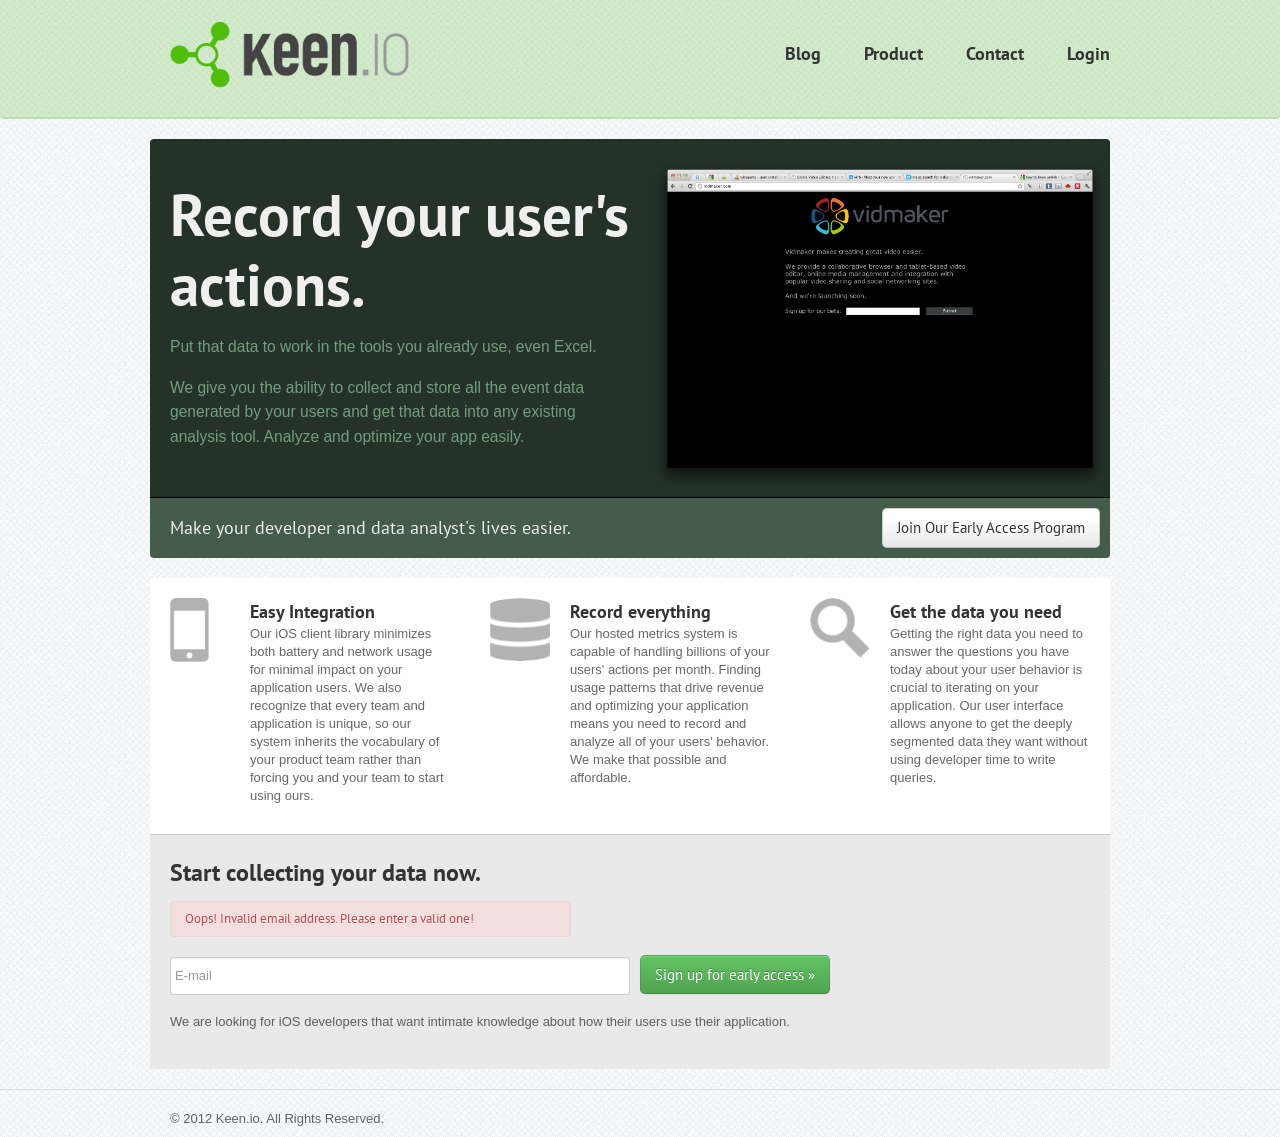
==== commit 4375fa43: "update done" ====
--- a/index.html
+++ b/index.html
@@ -63,8 +63,6 @@
             </div>
 
         <div class="container supplement">
-            
-
               <div class="row features">
                   <div class="span1"><img src="img/phone.png"></div>
                   <div class="span3">
@@ -94,8 +92,8 @@
                   </div>
               </div>
               
-              <div class="row">
-                <div class="span12 cta">
+              <div class="row cta">
+                <div class="span12">
                     <h2>Start collecting your data now.</h2>
                     
                     <form action="/signup" method=post id="signup_form">
--- a/css/site-style.css
+++ b/css/site-style.css
@@ -55,8 +55,8 @@
 
 .pitch {
   background:#24322a;
+  border-radius:4px 4px 0 0;
   margin-top:20px;
-  border-radius:4px 4px 0 0;
 }
 
 .early {
@@ -66,18 +66,15 @@
 }
 
 .early a {
-  margin:20px;
+  margin:10px;
   line-height:20px;
 }
 
 .early h3 {
-  margin:20px 0 20px 0;
-  line-height:40px;
+  line-height:60px;
   color:#efefef;
   font-weight:normal;
 }
-
-
 
 .pitch h1 {
   margin-top:40px;
@@ -98,8 +95,11 @@
 }
 
 .supplement {
-  background:#fff;
   margin-top:20px;
+}
+
+.supplement p {
+  margin-right:20px;
 }
 
 .features img {
@@ -107,11 +107,14 @@
 }
 
 .features {
+  padding:20px 0  ;
+  background:#fff;
   border-radius:4px 4px 0 0;
 }
 
 .cta {
-  border-top:1px solid black;
-  background:Red;
+  padding:20px 0  ;
+  border-top:1px solid #ccc;
+  background: #E9E9E9;
   border-radius:0 0 4px 4px;
 }
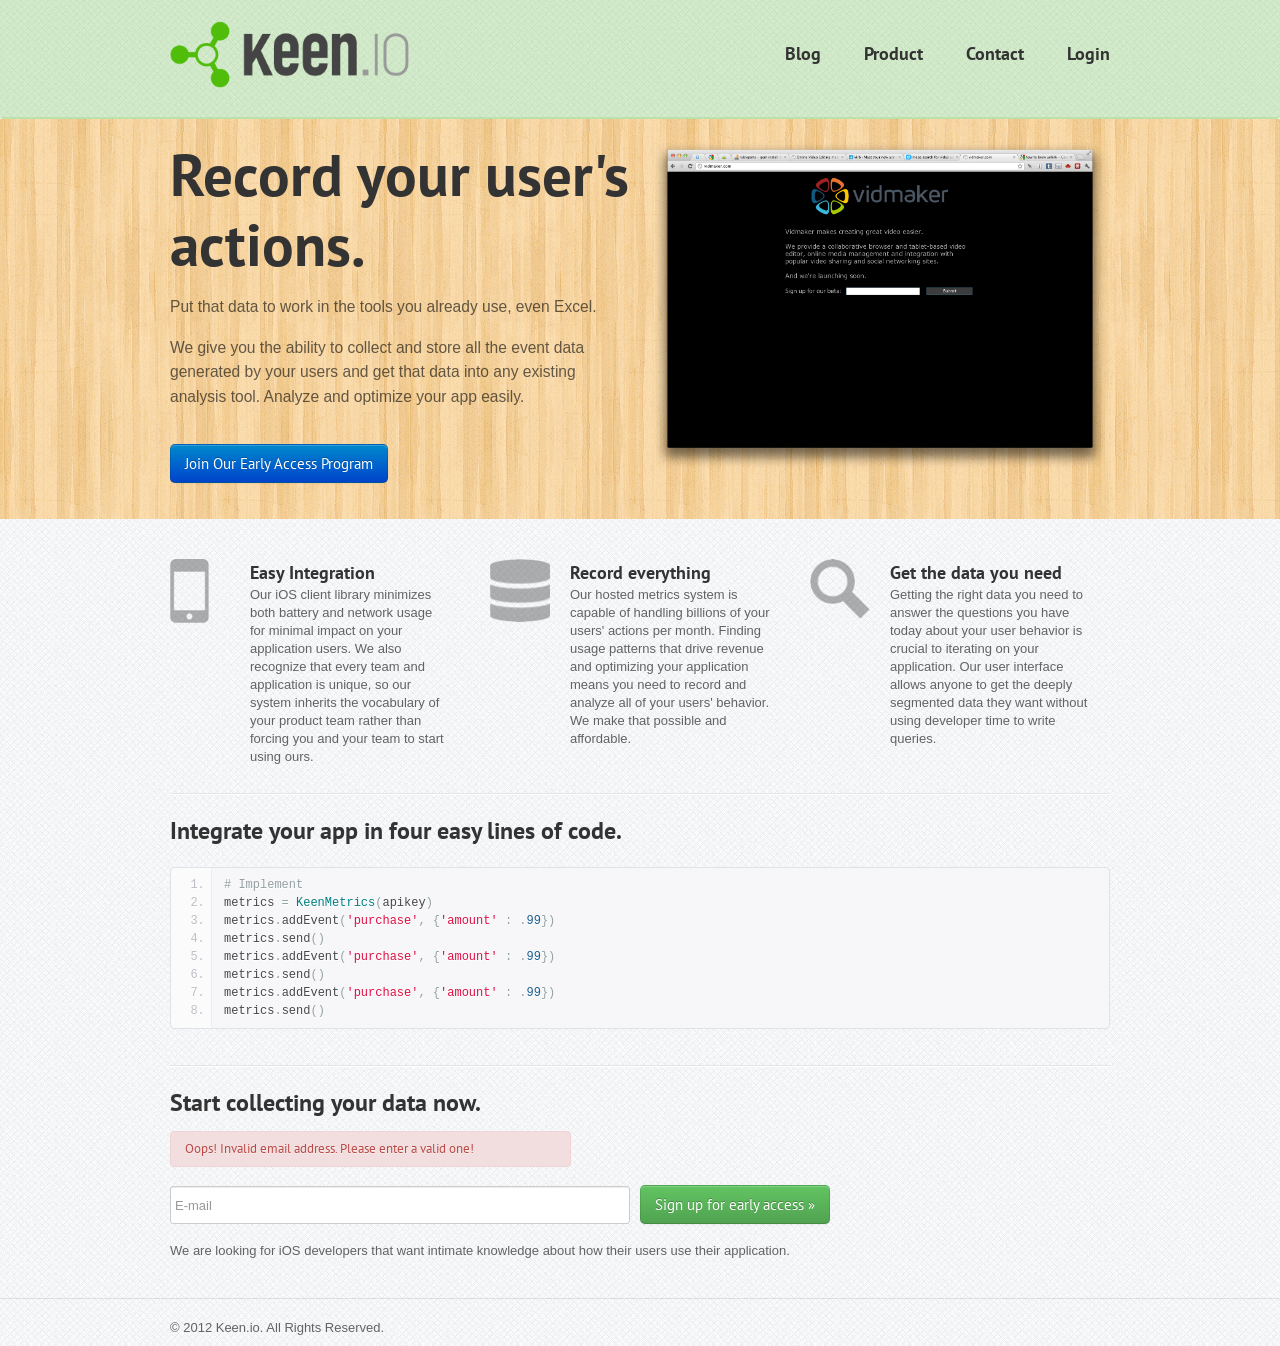
==== commit 2ae67ec6: "wooden background" ====
--- a/index.html
+++ b/index.html
@@ -40,6 +40,7 @@
                 <img src="img/keen_logo.png" alt="Keen.io">
             </div>
         </header>
+        <div class="wood">
             <div class="container">
                 <!-- Main hero unit for a primary marketing message or call to action -->
                 <div class="row pitch">
@@ -47,6 +48,13 @@
                       <h1>Record your user's actions.</h1>
                       <p>Put that data to work in the tools you already use, even Excel.</p>
                       <p>We give you the ability to collect and store all the event data generated by your users and get that data into any existing analysis tool. Analyze and optimize your app easily.</p>
+                      
+                      <br>
+                      <a href="#cta" class="btn btn-primary btn-large">Join Our Early Access Program</a>
+                      <br>
+                      <br>
+                      <br>
+                      
                     </div>
                     <div class="span6">
                       <img src="img/screenshot.png" alt="Hero">
@@ -54,13 +62,8 @@
                   
  
                 </div>
-                <div class="row early">
-                   <div class="span12">
-                     <h3 class="pull-left">Make your developer and data analyst's lives easier.</h3>
-                     <a href="#cta" class="pull-right btn btn-large">Join Our Early Access Program</a>
-                   </div>
-                 </div>
             </div>
+          </div>
 
         <div class="container supplement">
               <div class="row features">
@@ -91,6 +94,23 @@
                       <p><!--a class="btn" href="#">View details &raquo;</a--></p>
                   </div>
               </div>
+  
+<hr>            
+<div class="row">
+<div class="span12">
+<h2>Integrate your app in four easy lines of code.</h2>
+<br>
+<pre class="prettyprint linenums lang-py"># Implement
+metrics = KeenMetrics(apikey)
+metrics.addEvent('purchase', {'amount' : .99})
+metrics.send()
+metrics.addEvent('purchase', {'amount' : .99})
+metrics.send()
+metrics.addEvent('purchase', {'amount' : .99})
+metrics.send()</pre>
+</div>
+</div>
+<hr>
               
               <div class="row cta">
                 <div class="span12">
--- a/css/site-style.css
+++ b/css/site-style.css
@@ -54,44 +54,28 @@
 
 
 .pitch {
-  background:#24322a;
   border-radius:4px 4px 0 0;
   margin-top:20px;
 }
 
 .early {
-  border-radius:0 0 4px 4px;
-  background:#445c49;
-  border-top:1px solid black;
-}
-
-.early a {
-  margin:10px;
-  line-height:20px;
+  margin-bottom:20px;
 }
 
 .early h3 {
   line-height:60px;
-  color:#efefef;
   font-weight:normal;
 }
 
 .pitch h1 {
-  margin-top:40px;
   font-size:4.5em;
   line-height:1.2em;
-  color:#efefef;
 }
 
 .pitch p {
-  color: #749e7d;
   margin:1em 0;
   font-size:1.2em ;
   line-height:1.6em;
-}
-
-.pitch img {
-  margin-top:20px;
 }
 
 .supplement {
@@ -107,14 +91,9 @@
 }
 
 .features {
-  padding:20px 0  ;
-  background:#fff;
-  border-radius:4px 4px 0 0;
+  margin-top:20px;
 }
 
-.cta {
-  padding:20px 0  ;
-  border-top:1px solid #ccc;
-  background: #E9E9E9;
-  border-radius:0 0 4px 4px;
+.wood {
+  background: url("../img/wood_pattern.png") repeat;
 }
